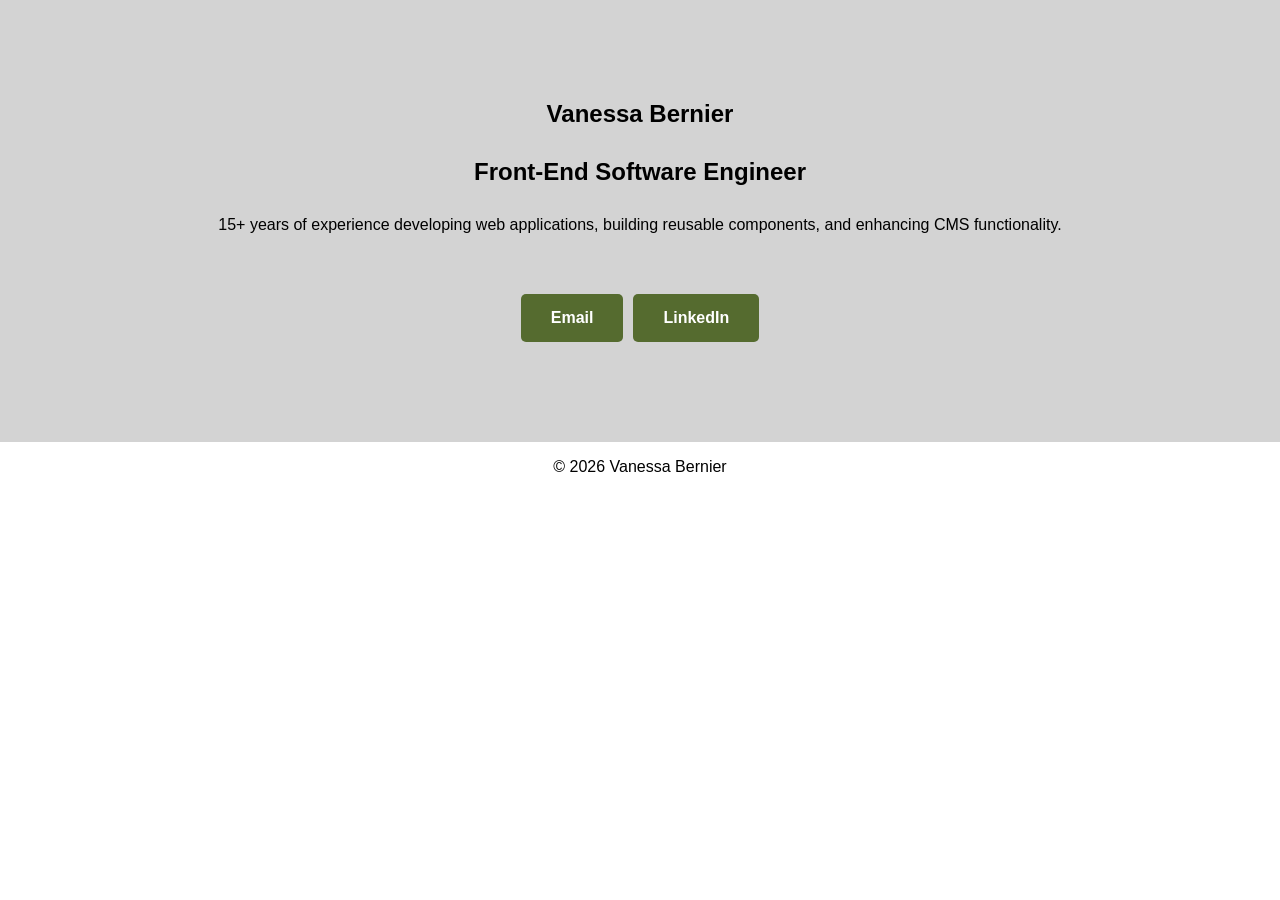
==== index.html @ f9d87450 "Remove contact page, use SCSS for styles" ====
<!DOCTYPE html>
<html lang="en">

    <head>
        <meta charset="UTF-8">
        <meta name="viewport" content="width=device-width, initial-scale=1.0">
        <title>Vanessa Bernier - Home</title>
        <link rel="stylesheet" href="css/style.css">
        <script src="js/script.js"></script>
    </head>

    <body>

        <main>
            <section class="hero">
                <h1>Vanessa Bernier</h1>
                <h2>Front-End Software Engineer</h2>
                <p>15+ years of experience developing web applications, building reusable components, and enhancing CMS functionality.</p>
                <div class="button-group">
                    <a class="button" href="mailto:vdel24@gmail.com">Email</a>
                    <a class="button" href="https://www.linkedin.com/in/vanessa-bernier/">LinkedIn</a>
                </div>
            </section>
        </main>

        <footer>
            <p>&copy; 2026 Vanessa Bernier</p>
        </footer>
    </body>

</html>
---- css/style.css ----
* {
  font-family: "Helvetica", sans-serif;
}

body {
  margin: 0;
}

main {
  text-align: center;
}

section {
  padding: 100px 30px;
}
section:nth-child(odd) {
  background-color: lightgray;
}

h1,
h2 {
  margin: 0 0 30px;
}

.button-group {
  margin: 60px 0 0;
  display: flex;
  align-items: center;
  justify-content: center;
}

.button {
  margin: 0 5px;
  padding: 15px 30px;
  background-color: darkolivegreen;
  color: white;
  border-radius: 5px;
  text-decoration: none;
  font-weight: bold;
}
.button:hover {
  background-color: olivedrab;
}

footer {
  text-align: center;
}/*# sourceMappingURL=style.css.map */
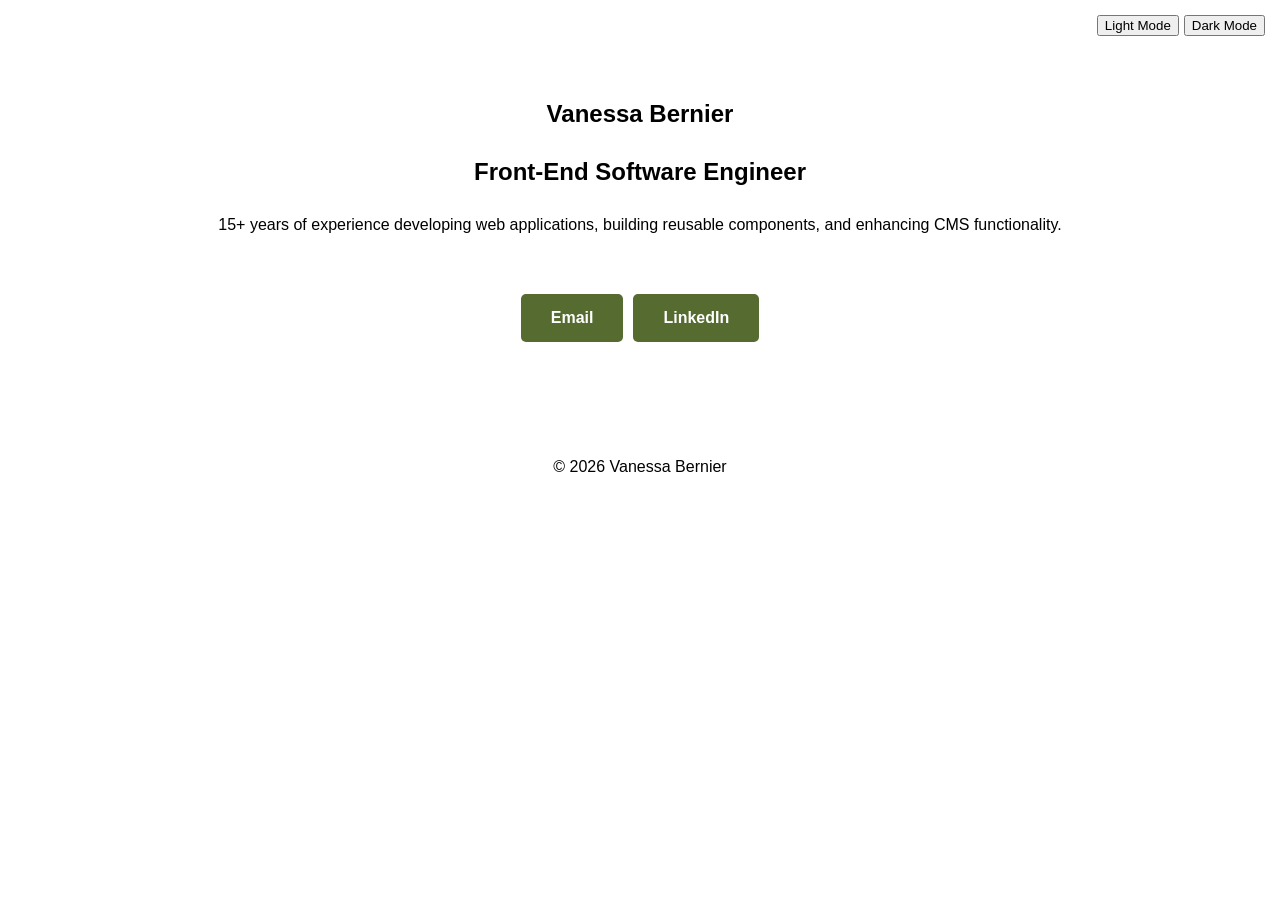
==== commit 0fb1c407: "Add light and dark mode toggles" ====
--- a/index.html
+++ b/index.html
@@ -6,10 +6,14 @@
         <meta name="viewport" content="width=device-width, initial-scale=1.0">
         <title>Vanessa Bernier - Home</title>
         <link rel="stylesheet" href="css/style.css">
-        <script src="js/script.js"></script>
+        <script src="js/script.js" defer></script>
     </head>
 
     <body>
+        <header>
+            <button id="light-mode">Light Mode</a>
+            <button id="dark-mode">Dark Mode</a>
+        </header>
 
         <main>
             <section class="hero">
@@ -17,8 +21,8 @@
                 <h2>Front-End Software Engineer</h2>
                 <p>15+ years of experience developing web applications, building reusable components, and enhancing CMS functionality.</p>
                 <div class="button-group">
-                    <a class="button" href="mailto:vdel24@gmail.com">Email</a>
-                    <a class="button" href="https://www.linkedin.com/in/vanessa-bernier/">LinkedIn</a>
+                    <a href="mailto:vdel24@gmail.com" class="button" target="_blank">Email</a>
+                    <a href="https://www.linkedin.com/in/vanessa-bernier/" class="button" target="_blank">LinkedIn</a>
                 </div>
             </section>
         </main>
--- a/css/style.css
+++ b/css/style.css
@@ -5,16 +5,29 @@
 body {
   margin: 0;
 }
+body.dark-mode {
+  color: white;
+  background-color: black;
+}
 
-main {
-  text-align: center;
+header {
+  position: fixed;
+  top: 0;
+  left: 0;
+  right: 0;
+  padding: 15px;
+  text-align: right;
+}
+header button {
+  margin-left: 5px;
 }
 
 section {
-  padding: 100px 30px;
+  padding: 100px 30px 0;
+  text-align: center;
 }
-section:nth-child(odd) {
-  background-color: lightgray;
+section:last-child {
+  padding-bottom: 100px;
 }
 
 h1,
